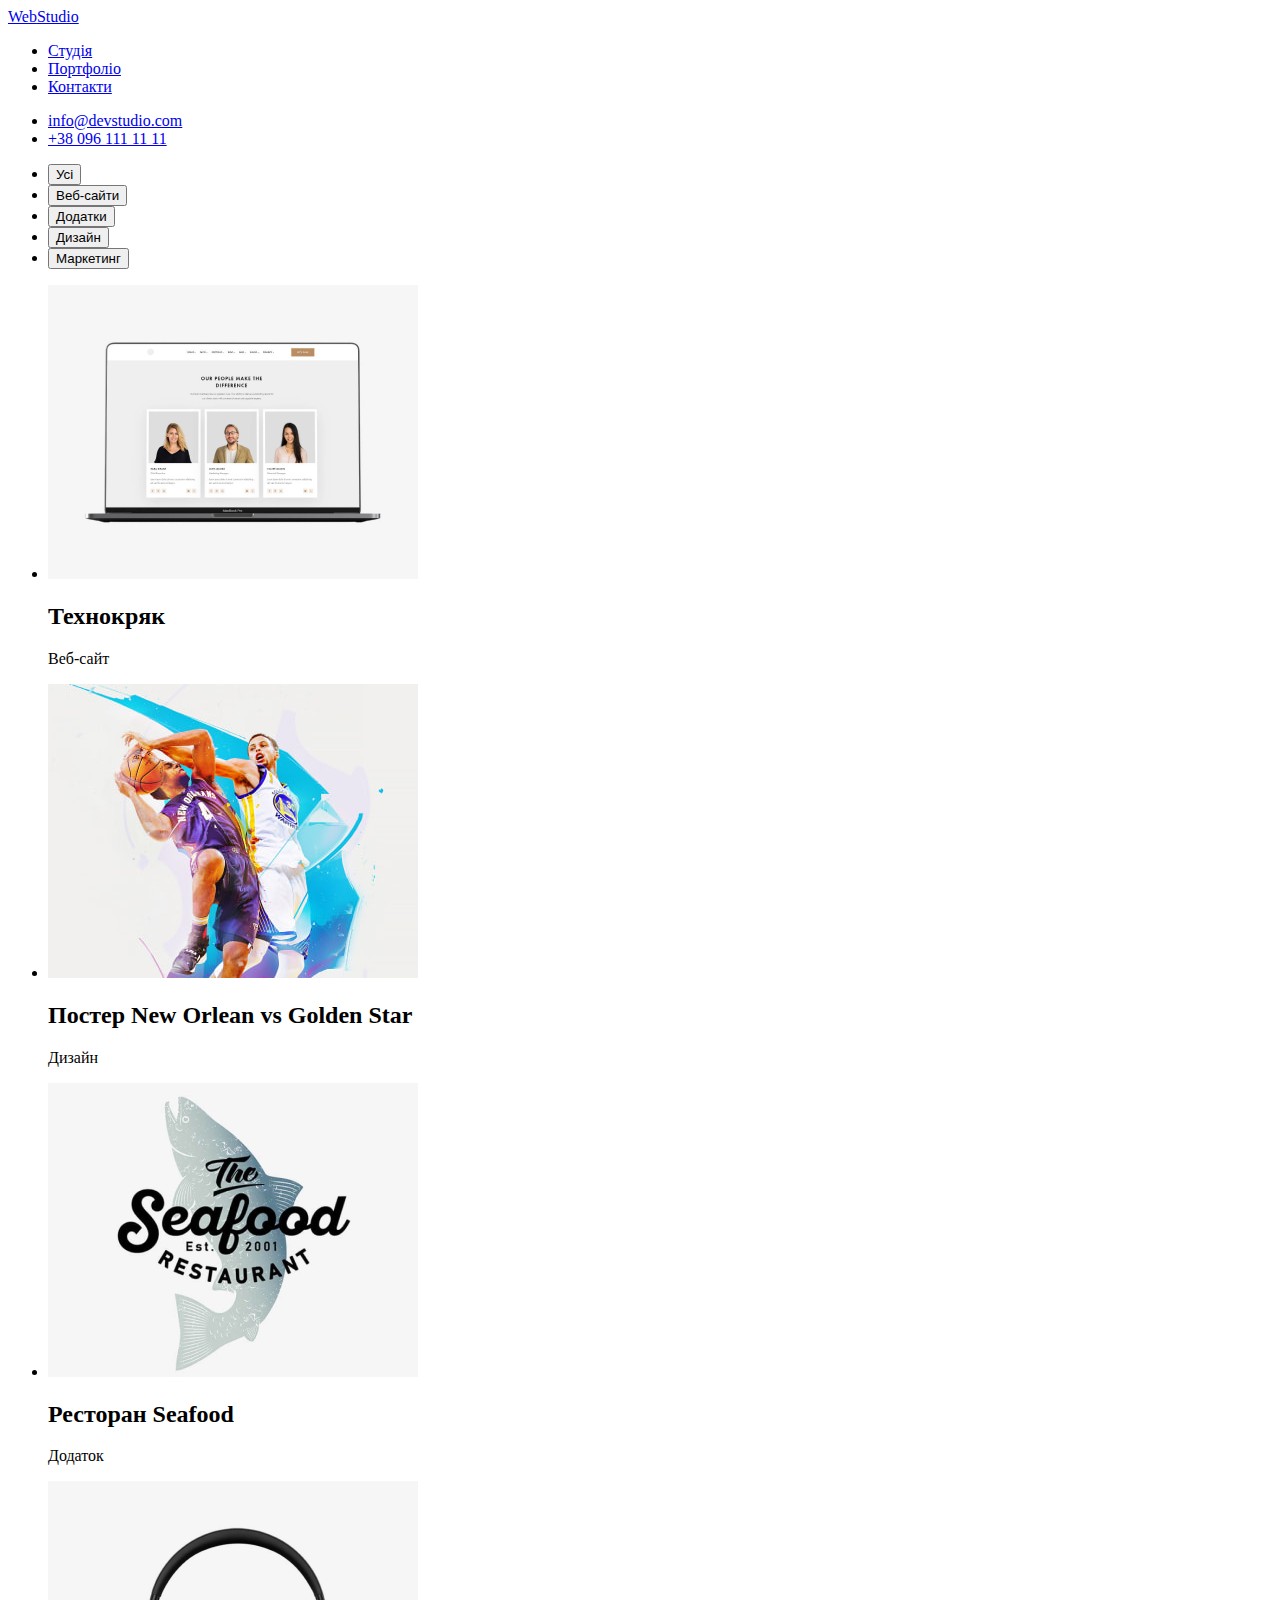
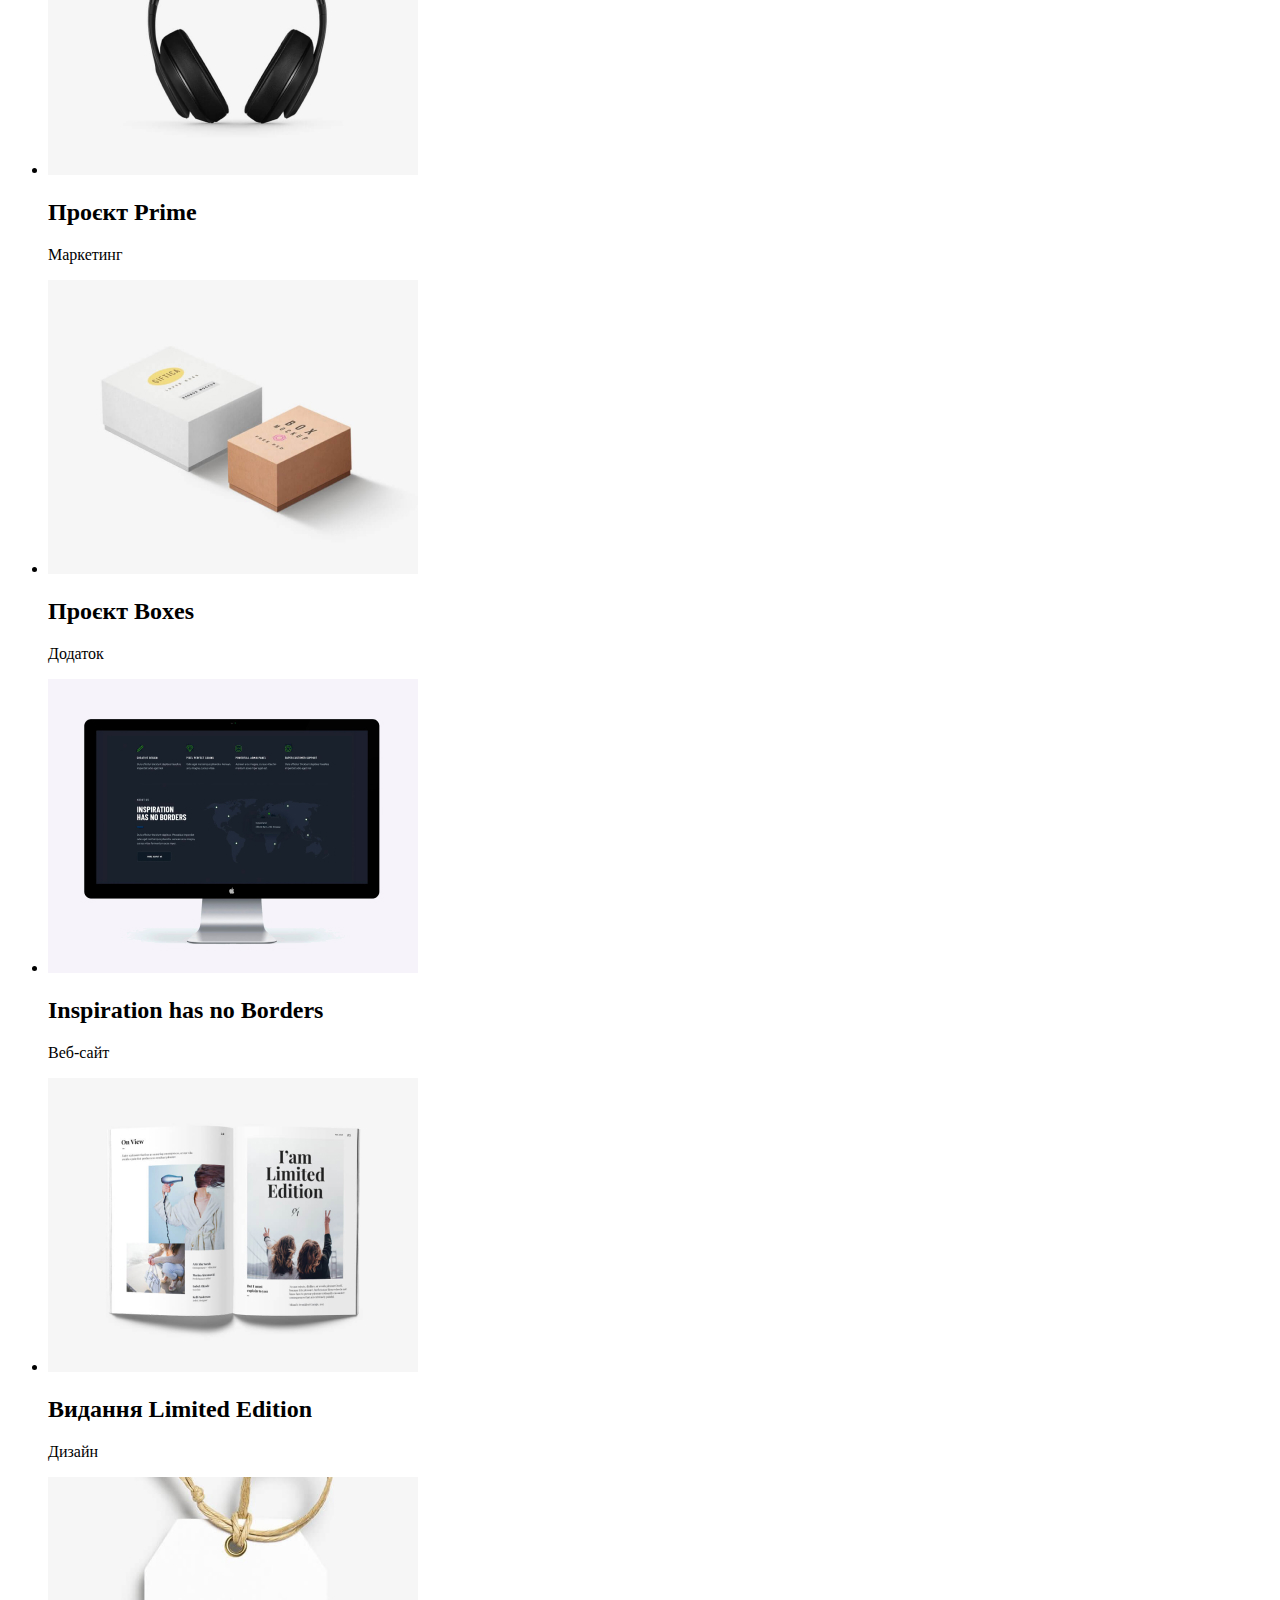
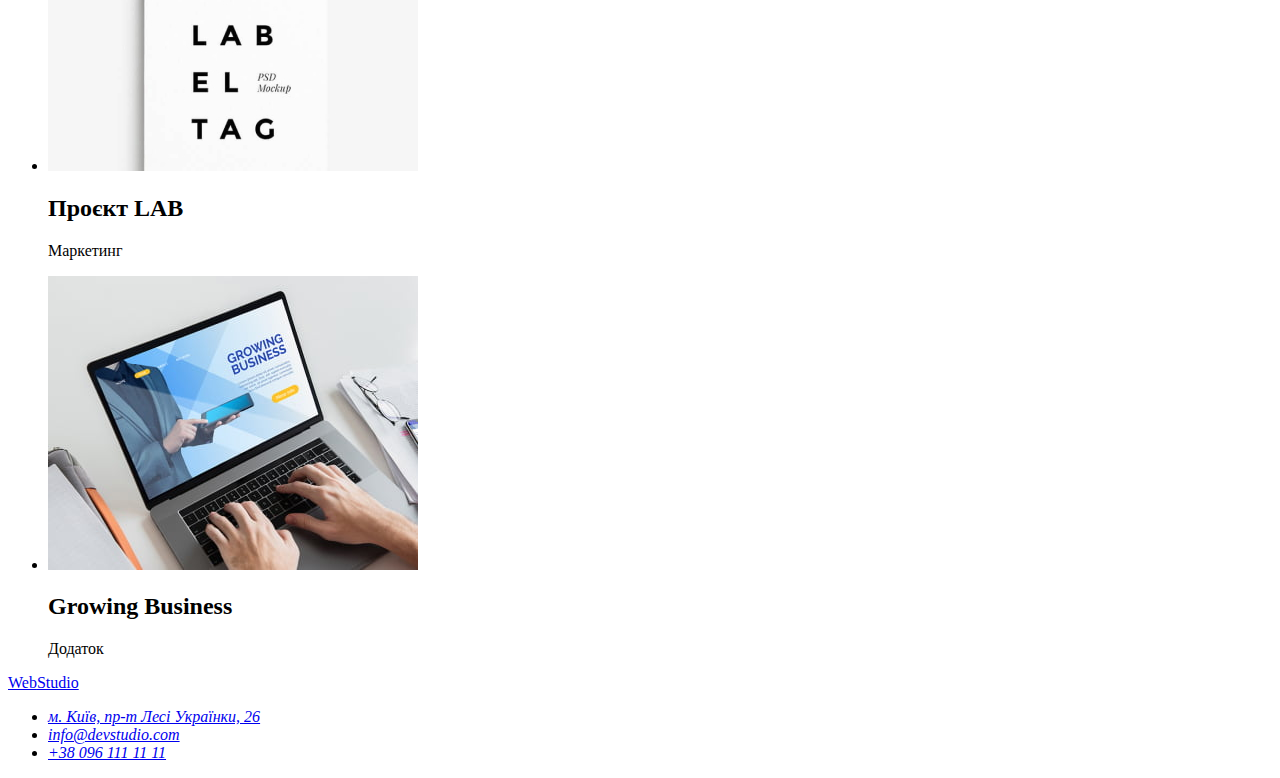
==== portfolio.html @ e14fba54 "add img portfolio" ====
<!DOCTYPE html>
<html lang="uk">

<head>
    <meta charset="UTF-8">
    <meta name="viewport" content="width=device-width, initial-scale=1.0">
    <link rel="preconnect" href="https://fonts.googleapis.com">
    <link rel="preconnect" href="https://fonts.gstatic.com" crossorigin>
    <link
        href="https://fonts.googleapis.com/css2?family=Raleway:wght@700&family=Roboto:ital,wght@0,400;0,500;0,700;0,900;1,400;1,500;1,700&display=swap"
        rel="stylesheet">
    <link rel="stylesheet" href="/css/style.css">
    <title>Портфоліо</title>
</head>

<body>
    <header>
        <div class="container">
            <nav class="header-nav__row">
                <a class="my-logo" href="https://choodoss.github.io/goit-markup-hw-01/" target="_blank"><span
                        class="logo-blue">Web</span>Studio</a>
                <ul class="main-nav__list">
                    <li class="main-nav__item"><a href="#" class="main__title">Студія</a></li>
                    <li class="main-nav__item"><a href="#" class="main__title">Портфоліо</a></li>
                    <li class="main-nav__item"><a href="#" class="main__title">Контакти</a></li>
                </ul>
                <ul class="contacts-list">
                    <li class="contacts-nav__item link"><a class="email"
                            href="mailto:info@devstudio.com">info@devstudio.com</a></li>
                    <li class="contacts-nav__item link"><a class="phone" href="tel:+380961111111">+38 096 111 11
                            11</a>
                    </li>
                </ul>
            </nav>
        </div>
    </header>
    <main>
        <div class="container">
            <div class="navigation">
                <ul class="navigation-list__row">
                    <li class="navigation__item"><button type="button" class="navigation__button button">Усі</button>
                    </li>
                    <li class="navigation__item"><button type="button"
                            class="navigation__button button">Веб-сайти</button></li>
                    <li class="navigation__item"><button type="button"
                            class="navigation__button button">Додатки</button></li>
                    <li class="navigation__item"><button type="button" class="navigation__button button">Дизайн</button>
                    </li>
                    <li class="navigation__item"><button type="button"
                            class="navigation__button button">Маркетинг</button></li>
                </ul>
            </div>
            <div class="examples-work">
                <ul class="examples-list">
                    <li class="example-item">
                        <img src="/img/portfolio/tekryak.jpg" width="370" alt="веб-сайт технокряк">
                        <h2 class="example-item__title">Технокряк</h2>
                        <p class="example-item__description">Веб-сайт</p>
                    </li>
                    <li class="example-item">
                        <img src="/img/portfolio/new_orlean_vs_golden_star.jpg" width="370" alt="веб-сайт">
                        <h2 class="example-item__title">Постер New Orlean vs Golden Star</h2>
                        <p class="example-item__description">Дизайн</p>
                    </li>
                    <li class="example-item">
                        <img src="/img/portfolio/seafood_restaurant.jpg" width="370" alt="веб-сайт">
                        <h2 class="example-item__title">Ресторан Seafood</h2>
                        <p class="example-item__description">Додаток</p>
                    </li>
                    <li class="example-item">
                        <img src="/img/portfolio/prime_proft.jpg" width="370" alt="веб-сайт">
                        <h2 class="example-item__title">Проєкт Prime</h2>
                        <p class="example-item__description">Маркетинг</p>
                    </li>
                    <li class="example-item">
                        <img src="/img/portfolio/boxes_project.jpg" width="370" alt="веб-сайт">
                        <h2 class="example-item__title">Проєкт Boxes</h2>
                        <p class="example-item__description">Додаток</p>
                    </li>
                    <li class="example-item">
                        <img src="/img/portfolio/inspiration_gus_no_borders.jpg" width="370" alt="веб-сайт">
                        <h2 class="example-item__title">Inspiration has no Borders</h2>
                        <p class="example-item__description">Веб-сайт</p>
                    </li>
                    <li class="example-item">
                        <img src="/img/portfolio/edition_of_limited_edition.jpg" width="370" alt="веб-сайт">
                        <h2 class="example-item__title">Видання Limited Edition</h2>
                        <p class="example-item__description">Дизайн</p>
                    </li>
                    <li class="example-item">
                        <img src="/img/portfolio/project_lab.jpg" width="370" alt="веб-сайт">
                        <h2 class="example-item__title">Проєкт LAB</h2>
                        <p class="example-item__description">Маркетинг</p>
                    </li>
                    <li class="example-item">
                        <img src="/img/portfolio/growing_business.jpg" width="370" alt="веб-сайт">
                        <h2 class="example-item__title">Growing Business</h2>
                        <p class="example-item__description">Додаток</p>
                    </li>
                </ul>
            </div>
        </div>
    </main>
    <footer>
        <div class="container">
            <div class="fotter__body">
                <a href="https://choodoss.github.io/goit-markup-hw-01/" target="_blank" class="logo"><span
                        class="logo-blue">Web</span><span class="logo-white">Studio</span></a>
                <address class="address__body">
                    <ul class="address__list">
                        <li class="address__list__item"><a href="https://goo.gl/maps/1QhM3WFyMhCo5uu47" target="_blank"
                                class="map">м. Київ, пр-т Лесі Українки, 26</a></li>
                        <li class="address__list__item"><a class="email"
                                href="mailto:info@devstudio.com">info@devstudio.com</a></li>
                        <li class="address__list__item"><a href="tel:+380961111111" class="phone">+38 096 111 11
                                11</a></li>
                    </ul>
                </address>
            </div>
        </div>
    </footer>

</body>

</html>
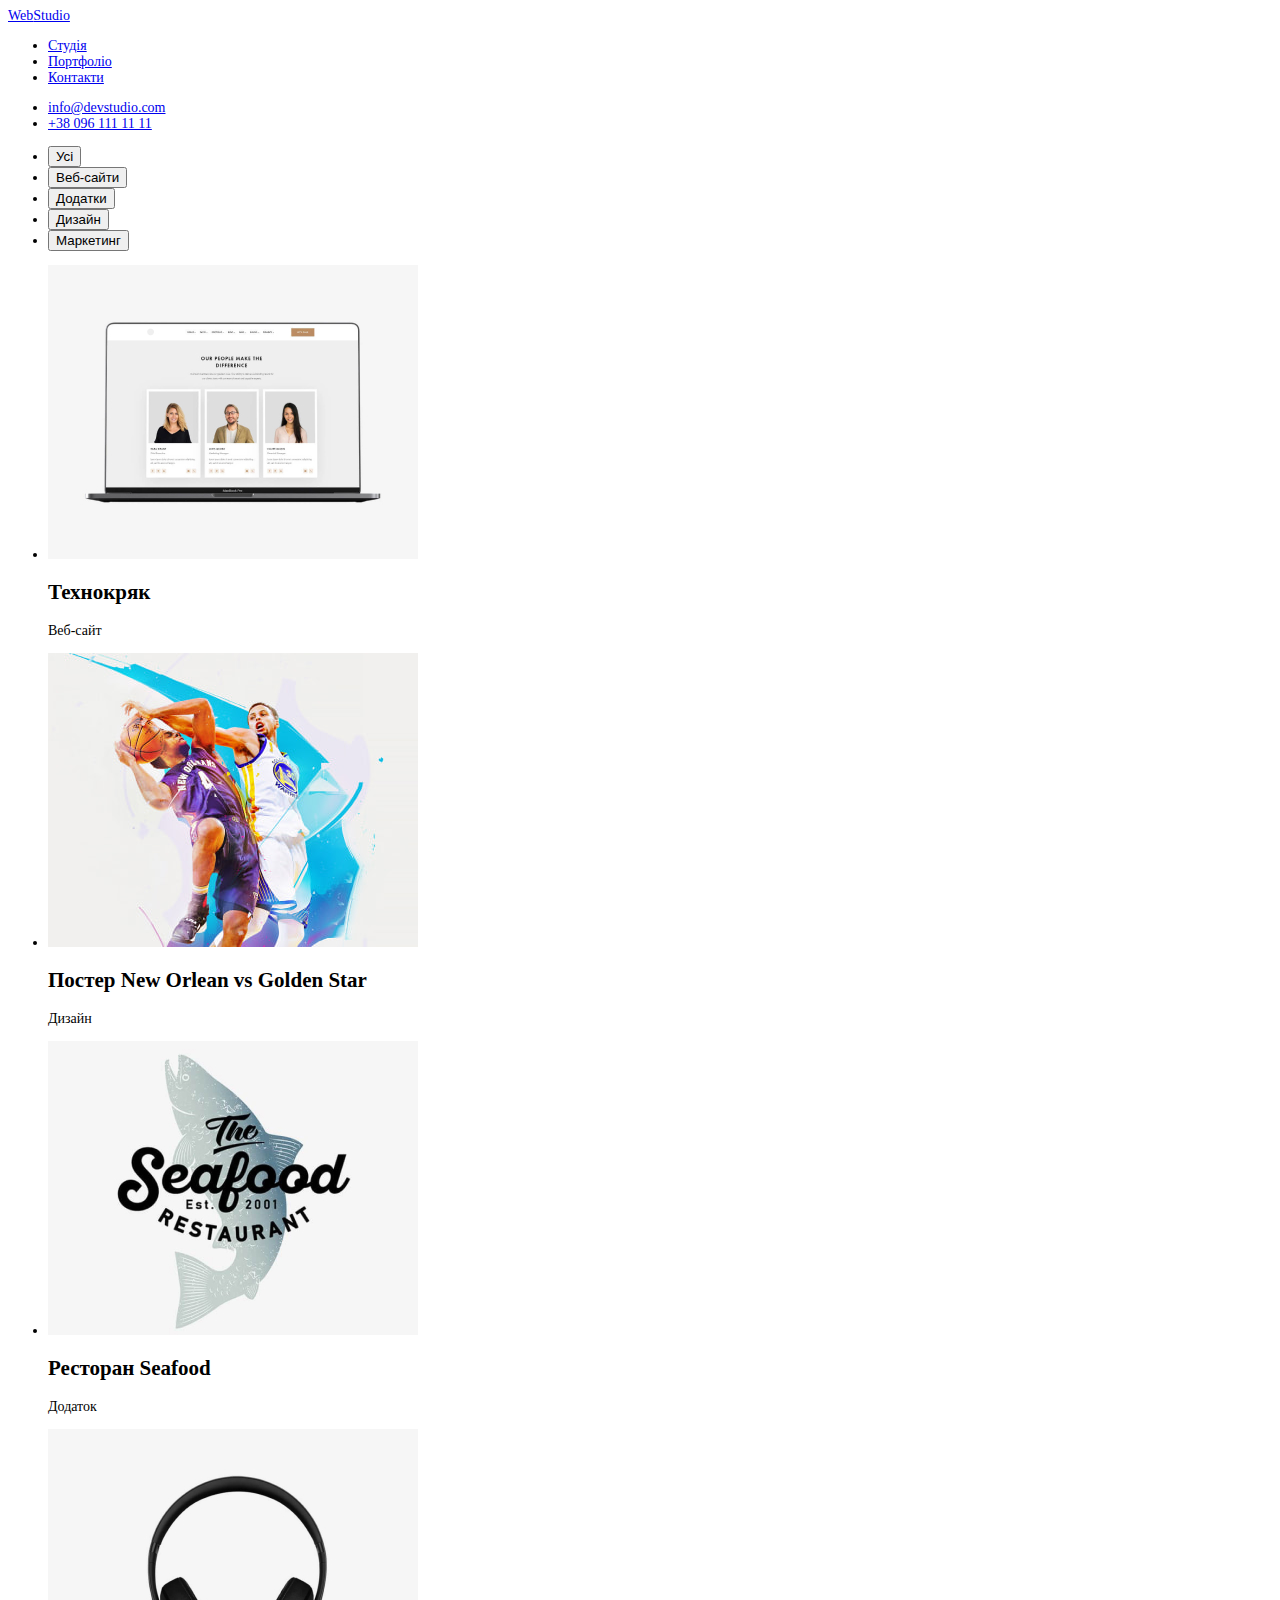
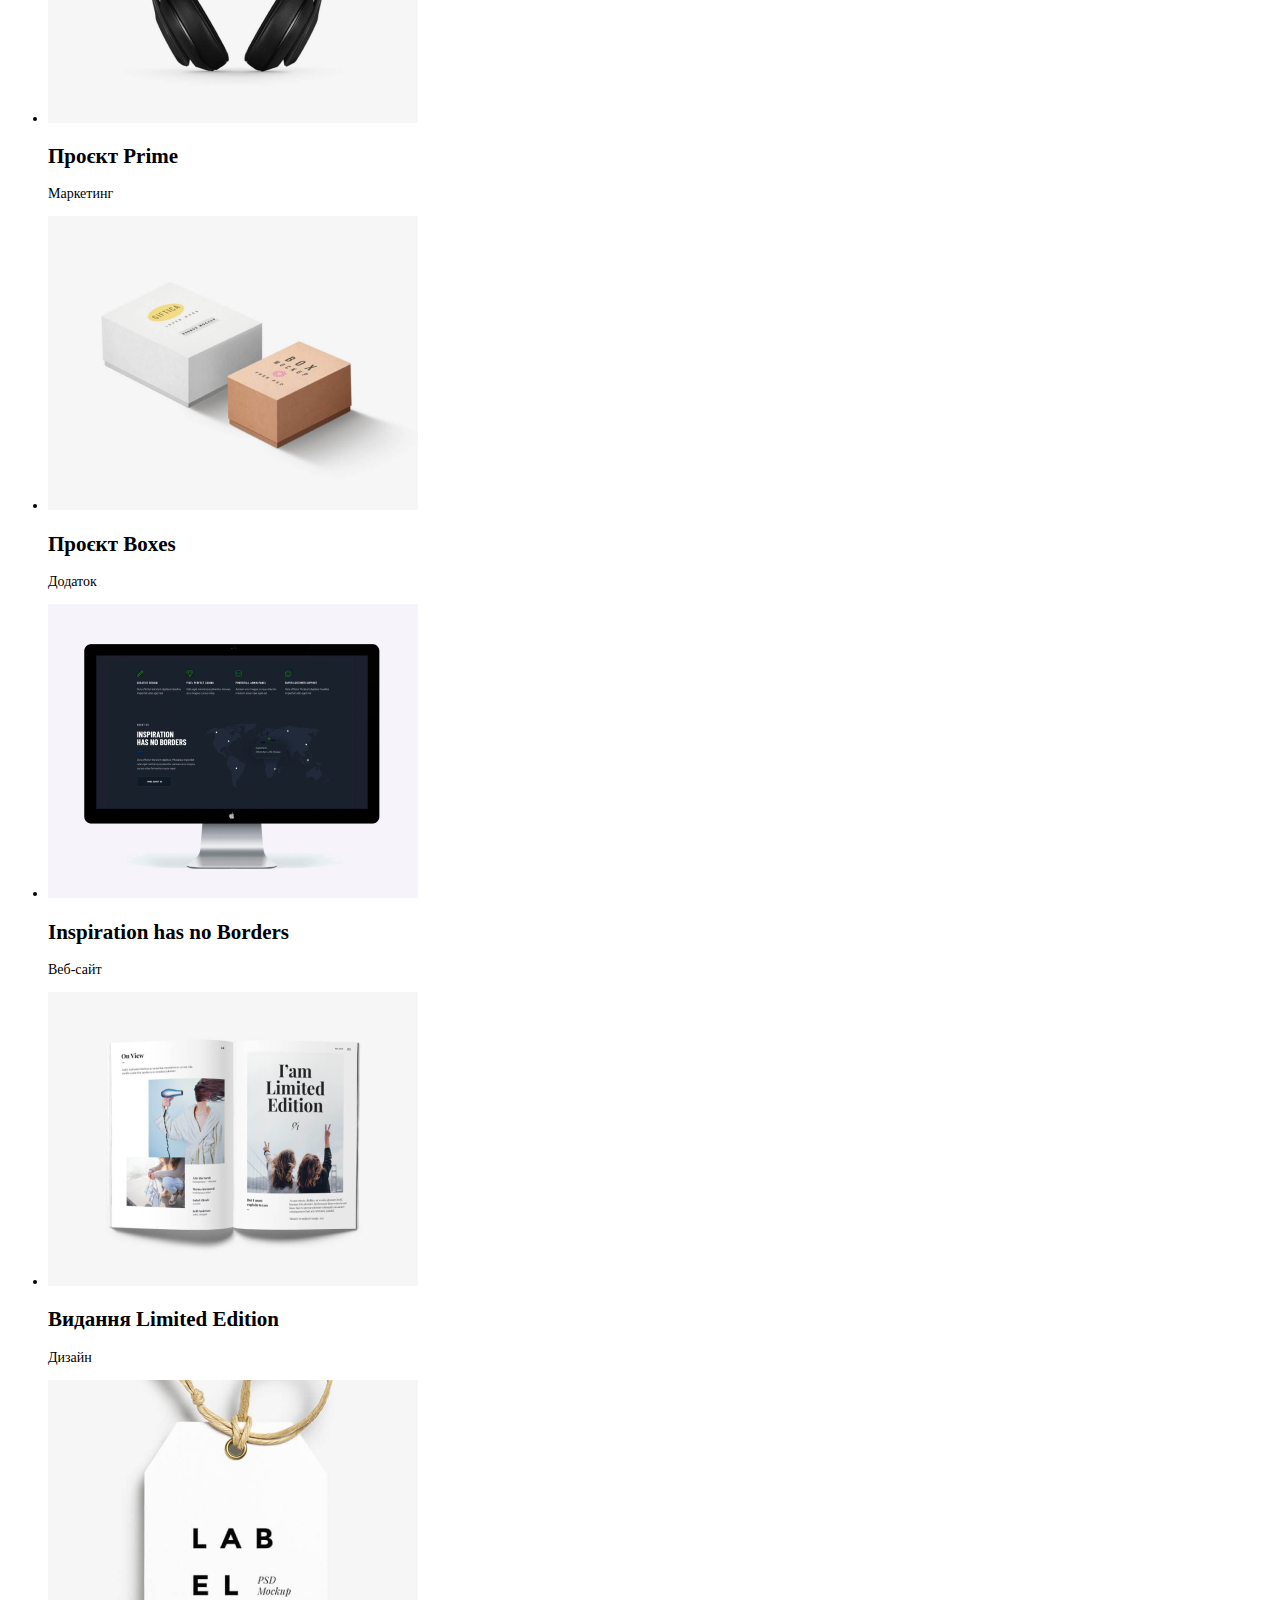
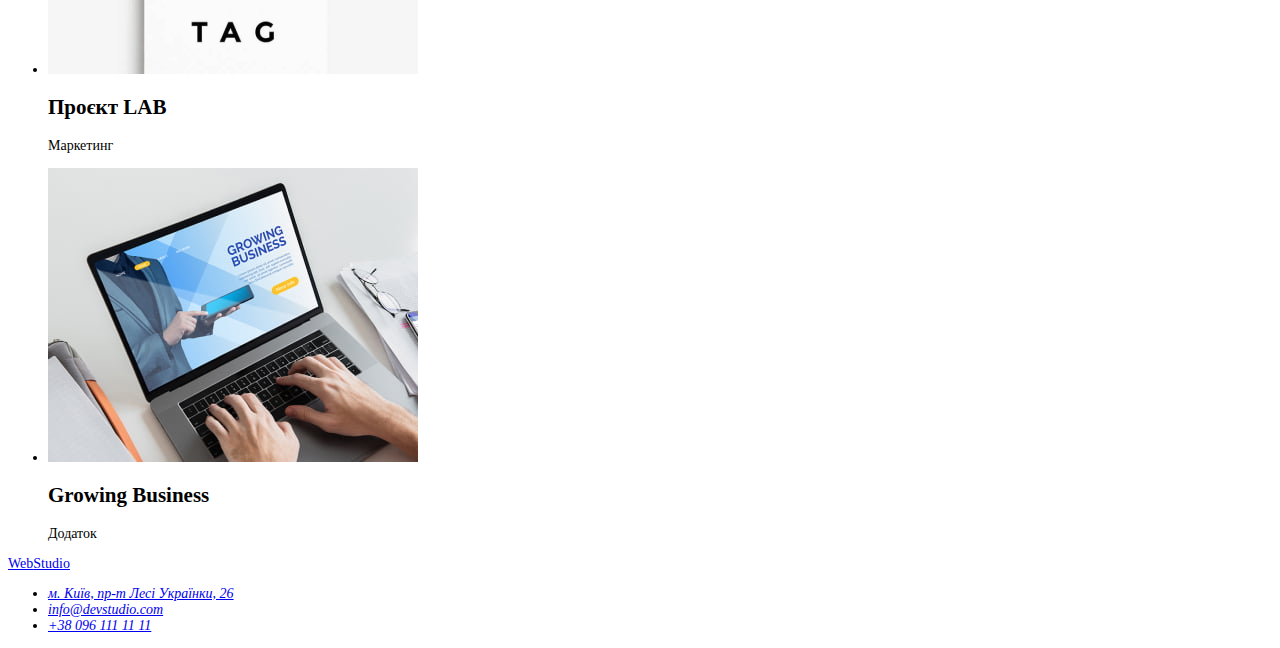
==== commit 63b94eb5: "add styles" ====
--- a/portfolio.html
+++ b/portfolio.html
@@ -75,7 +75,7 @@
                     <li class="example-item">
                         <img src="/img/portfolio/boxes_project.jpg" width="370" alt="веб-сайт">
                         <h2 class="example-item__title">Проєкт Boxes</h2>
-                        <p class="example-item__description">Додаток</p>
+                        <p class="example-item__description">Додаток</p> 
                     </li>
                     <li class="example-item">
                         <img src="/img/portfolio/inspiration_gus_no_borders.jpg" width="370" alt="веб-сайт">
--- a/css/style.css
+++ b/css/style.css
@@ -0,0 +1,18 @@
+:root {
+  --primary-text-color: ;
+  --secondary-text-color: ;
+  --hover-textcolor: ;
+  --primary-font-size: ;
+  --secondary-font-size: ;
+  --primary-font-weight: ;
+  --secondary-font-weight: ;
+}
+
+body {
+  font-weight: 400;
+  font-size: 14px;
+}
+
+.container {
+  max-width: 1170px;
+}